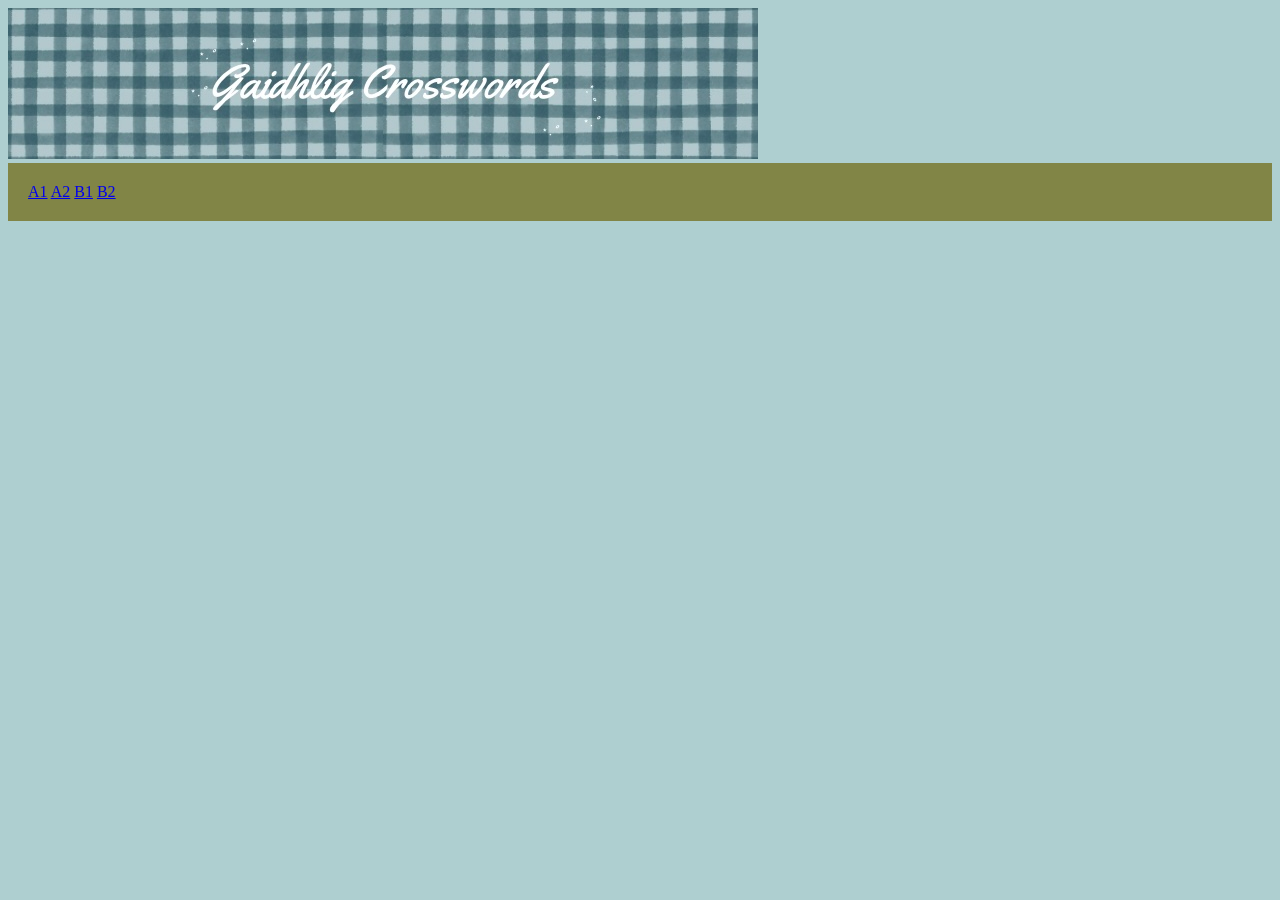
==== index.html @ 2fbcbe30 "Skelton draft of pages + start of design" ====
<!DOCTYPE html>
<html>
    <head>
        <link rel="stylesheet" href="style.css">
        <title>Home</title>
    </head>
    <body>
        <div class="header">
            <img src="Assets/headerImg.jpg">
        </div>

        <div class="navBar">
            <a href="CREF pages/a1.html">A1</a>
            <a href="CREF pages/a2.html">A2</a>
            <a href="CREF pages/b1.html">B1</a>
            <a href="CREF pages/b2.html">B2</a>
        </div>

        <div>
            <p></p>
        </div>

        <div class="demo">

        </div>

    </body>
</html>
---- style.css ----
body {
    background-color: #AECFD0 ;
}

.header{
    width: fit-content;
    max-width: 100%;
}

.navBar{
    background-color: #818546;
    padding: 20px;
}
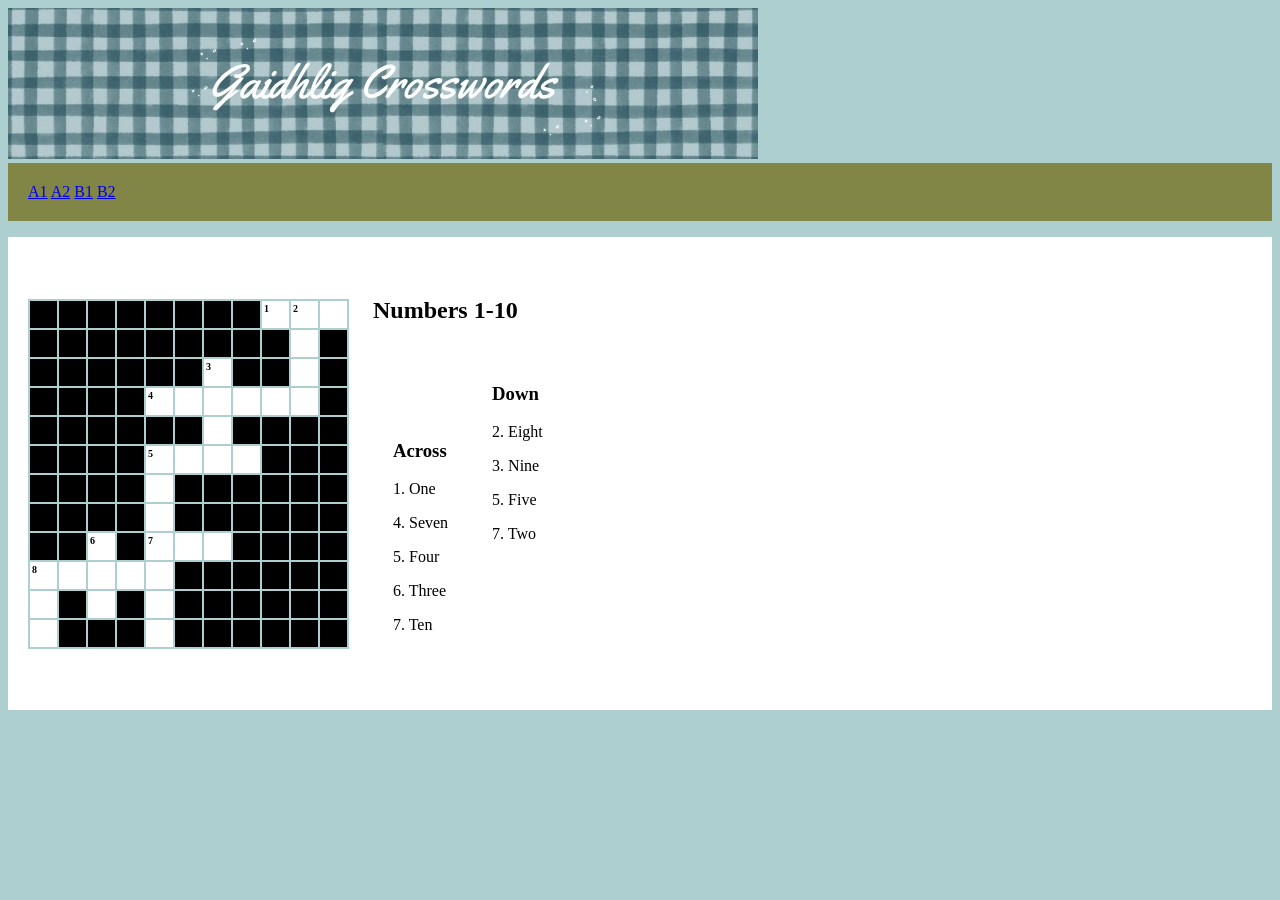
==== commit a6e7eca9: "add demo, amended nav bug" ====
--- a/index.html
+++ b/index.html
@@ -2,6 +2,7 @@
 <html>
     <head>
         <link rel="stylesheet" href="style.css">
+        <script src="script.js"></script>
         <title>Home</title>
     </head>
     <body>
@@ -21,7 +22,198 @@
         </div>
 
         <div class="demo">
-
+            <table id="board">
+                
+               
+                <tr>
+                    <th class="black"></th>
+                    <th class="black"></th>
+                    <th class="black"></th>
+                    <th class="black"></th>
+                    <th class="black"></th>
+                    <th class="black"></th>
+                    <th class="black"></th>
+                    <th class="black"></th>
+                    <th class="white"><span>1</span></th>
+                    <th class="white"><span>2</span></th>
+                    <th class="white"></th>
+                </tr>
+               
+                <tr>
+                    <th class="black"></th>
+                    <th class="black"></th>
+                    <th class="black"></th>
+                    <th class="black"></th>
+                    <th class="black"></th>
+                    <th class="black"></th>
+                    <th class="black"></th>
+                    <th class="black"></th>
+                    <th class="black"></th>
+                    <th class="white"></th>
+                    <th class="black"></th>
+                </tr>
+              
+                <tr>
+                    <th class="black"></th>
+                    <th class="black"></th>
+                    <th class="black"></th>
+                    <th class="black"></th>
+                    <th class="black"></th>
+                    <th class="black"></th>
+                    <th class="white"><span>3</span></th>
+                    <th class="black"></th>
+                    <th class="black"></th>
+                    <th class="white"></th>
+                    <th class="black"></th>
+                </tr>
+          
+                <tr>
+                    <th class="black"></th>
+                    <th class="black"></th>
+                    <th class="black"></th>
+                    <th class="black"></th>
+                    <th class="white"><span>4</span></th>
+                    <th class="white"></th>
+                    <th class="white"></th>
+                    <th class="white"></th>
+                    <th class="white"></th>
+                    <th class="white"></th>
+                    <th class="black"></th>
+                </tr>
+             
+                <tr>
+                    <th class="black"></th>
+                    <th class="black"></th>
+                    <th class="black"></th>
+                    <th class="black"></th>
+                    <th class="black"></th>
+                    <th class="black"></th>
+                    <th class="white"></th>
+                    <th class="black"></th>
+                    <th class="black"></th>
+                    <th class="black"></th>
+                    <th class="black"></th>
+                </tr>
+                
+                <tr>
+                    <th class="black"></th>
+                    <th class="black"></th>
+                    <th class="black"></th>
+                    <th class="black"></th>
+                    <th class="white"><span>5</span></th>
+                    <th class="white"></th>
+                    <th class="white"></th>
+                    <th class="white"></th>
+                    <th class="black"></th>
+                    <th class="black"></th>
+                    <th class="black"></th>
+                </tr>
+                
+                <tr>
+                    <th class="black"></th>
+                    <th class="black"></th>
+                    <th class="black"></th>
+                    <th class="black"></th>
+                    <th class="white"></th>
+                    <th class="black"></th>
+                    <th class="black"></th>
+                    <th class="black"></th>
+                    <th class="black"></th>
+                    <th class="black"></th>
+                    <th class="black"></th>
+                </tr>
+               
+                <tr>
+                    <th class="black"></th>
+                    <th class="black"></th>
+                    <th class="black"></th>
+                    <th class="black"></th>
+                    <th class="white"></th>
+                    <th class="black"></th>
+                    <th class="black"></th>
+                    <th class="black"></th>
+                    <th class="black"></th>
+                    <th class="black"></th>
+                    <th class="black"></th>
+                </tr>
+                
+                <tr>
+                    <th class="black"></th>
+                    <th class="black"></th>
+                    <th class="white"><span>6</span></th>
+                    <th class="black"></th>
+                    <th class="white"><span>7</span></th>
+                    <th class="white"></th>
+                    <th class="white"></th>
+                    <th class="black"></th>
+                    <th class="black"></th>
+                    <th class="black"></th>
+                    <th class="black"></th>
+                </tr>
+                
+                <tr>
+                    <th class="white"><span>8</span></th>
+                    <th class="white"></th>
+                    <th class="white"></th>
+                    <th class="white"></th>
+                    <th class="white"></th>
+                    <th class="black"></th>
+                    <th class="black"></th>
+                    <th class="black"></th>
+                    <th class="black"></th>
+                    <th class="black"></th>
+                    <th class="black"></th>
+                </tr>
+            
+                <tr>
+                    <th class="white"></th>
+                    <th class="black"></th>
+                    <th class="white"></th>
+                    <th class="black"></th>
+                    <th class="white"></th>
+                    <th class="black"></th>
+                    <th class="black"></th>
+                    <th class="black"></th>
+                    <th class="black"></th>
+                    <th class="black"></th>
+                    <th class="black"></th>
+                </tr>
+                <tr>
+                    <th class="white"></th>
+                    <th class="black"></th>
+                    <th class="black"></th>
+                    <th class="black"></th>
+                    <th class="white"></th>
+                    <th class="black"></th>
+                    <th class="black"></th>
+                    <th class="black"></th>
+                    <th class="black"></th>
+                    <th class="black"></th>
+                    <th class="black"></th>
+                </tr>
+        
+            </table>
+            <div class="clues">
+                <h2> Numbers 1-10</h2>
+                <div class="across">
+                    <h3>Across</h3>
+                    <p>1. One</p>
+                    <p>4. Seven</p>
+                    <p>5. Four</p>
+                    <p>6. Three</p>
+                    <p>7. Ten</p>
+                </div>
+
+                <div class="down">
+                    <h3>Down</h3>
+                <p>2. Eight</p>
+                <p>3. Nine</p>
+                <p>5. Five</p>
+                <p>7. Two</p>
+                <p></p>
+                </div>
+            </div>
+            
         </div>
 
     </body>
--- a/style.css
+++ b/style.css
@@ -10,4 +10,50 @@
 .navBar{
     background-color: #818546;
     padding: 20px;
+}
+
+.demo {
+    background-color: white;
+    padding: 20px;
+}
+
+table{
+    background: #AECFD0;
+    display: inline-block;
+    vertical-align: middle;
+}
+th{
+    width: 25px;
+    height: 25px;
+    position: relative;
+}
+
+.black {
+    background-color: black;
+}
+
+.white {
+    background-color: white;
+}
+
+th span{
+    font-size: 10px;
+    position: absolute;
+    top: 2px;
+    left: 2px;
+}
+ 
+.white:hover{
+    background-color: #F7E9B2;
+}
+
+.clues, .across{
+    display: inline-block;
+    vertical-align: middle;
+    padding: 20px;
+}
+
+.down{
+    display: inline-block;
+    padding: 20px;
 }
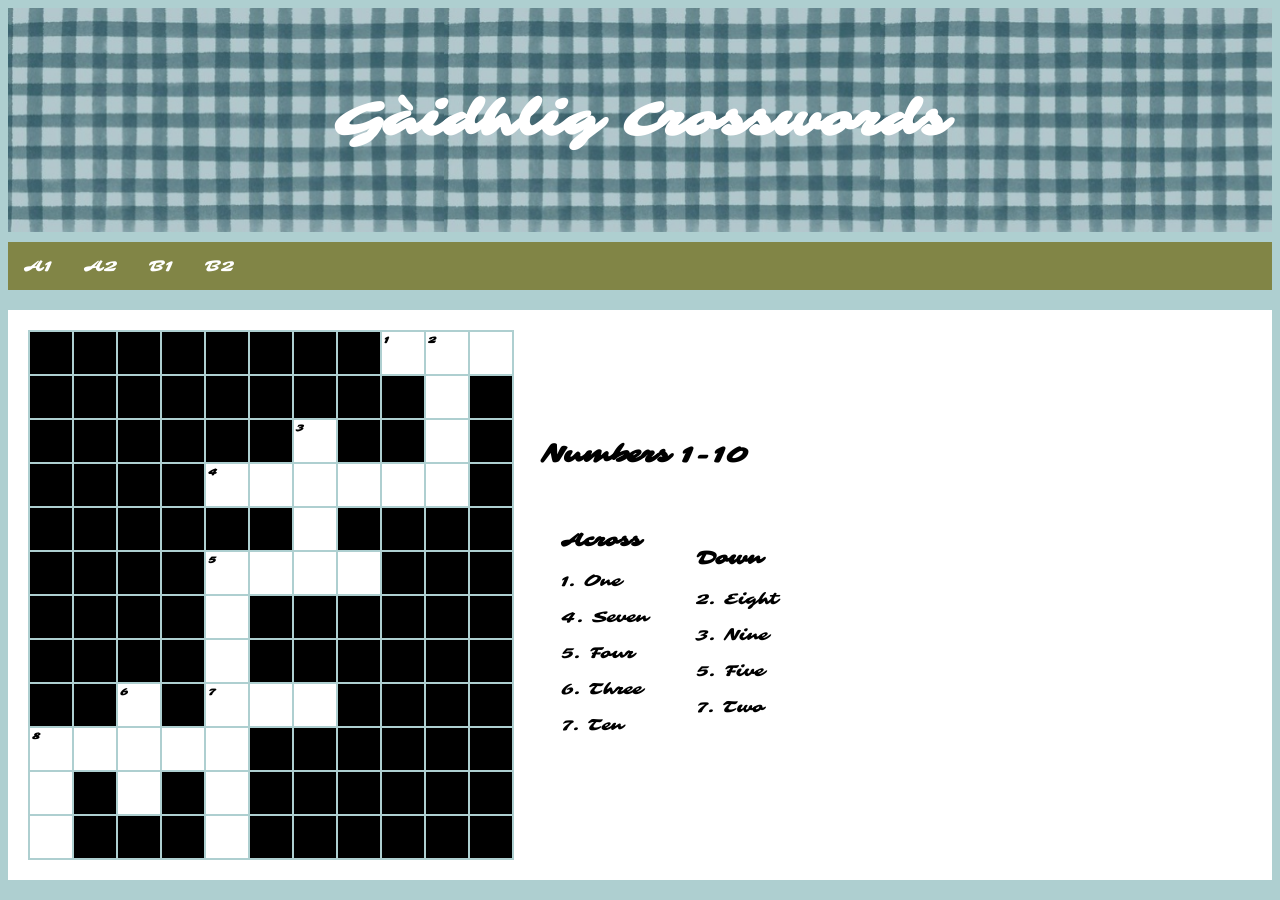
==== commit 162473a5: "fixed header, added CSS to other pages, added category buttons" ====
--- a/index.html
+++ b/index.html
@@ -2,19 +2,21 @@
 <html>
     <head>
         <link rel="stylesheet" href="style.css">
-        <script src="script.js"></script>
         <title>Home</title>
     </head>
     <body>
         <div class="header">
-            <img src="Assets/headerImg.jpg">
-        </div>
-
-        <div class="navBar">
-            <a href="CREF pages/a1.html">A1</a>
-            <a href="CREF pages/a2.html">A2</a>
-            <a href="CREF pages/b1.html">B1</a>
-            <a href="CREF pages/b2.html">B2</a>
+            <h1> Gàidhlig Crosswords</h1>
+        </div>
+
+        <div>
+            <ul class="navBar">
+                <li> <a href="a1.html">A1</a></li>
+                <li> <a href="a2.html">A2</a></li>
+                <li> <a href="b1.html">B1</a></li>
+                <li> <a href="b2.html">B2</a></li>
+            </ul>
+            
         </div>
 
         <div>
@@ -26,170 +28,170 @@
                 
                
                 <tr>
-                    <th class="black"></th>
-                    <th class="black"></th>
-                    <th class="black"></th>
-                    <th class="black"></th>
-                    <th class="black"></th>
-                    <th class="black"></th>
-                    <th class="black"></th>
-                    <th class="black"></th>
-                    <th class="white"><span>1</span></th>
-                    <th class="white"><span>2</span></th>
-                    <th class="white"></th>
+                    <th class="b"></th>
+                    <th class="b"></th>
+                    <th class="b"></th>
+                    <th class="b"></th>
+                    <th class="b"></th>
+                    <th class="b"></th>
+                    <th class="b"></th>
+                    <th class="b"></th>
+                    <th class="w"><span>1</span></th>
+                    <th class="w"><span>2</span></th>
+                    <th class="w"></th>
                 </tr>
                
                 <tr>
-                    <th class="black"></th>
-                    <th class="black"></th>
-                    <th class="black"></th>
-                    <th class="black"></th>
-                    <th class="black"></th>
-                    <th class="black"></th>
-                    <th class="black"></th>
-                    <th class="black"></th>
-                    <th class="black"></th>
-                    <th class="white"></th>
-                    <th class="black"></th>
+                    <th class="b"></th>
+                    <th class="b"></th>
+                    <th class="b"></th>
+                    <th class="b"></th>
+                    <th class="b"></th>
+                    <th class="b"></th>
+                    <th class="b"></th>
+                    <th class="b"></th>
+                    <th class="b"></th>
+                    <th class="w"></th>
+                    <th class="b"></th>
                 </tr>
               
                 <tr>
-                    <th class="black"></th>
-                    <th class="black"></th>
-                    <th class="black"></th>
-                    <th class="black"></th>
-                    <th class="black"></th>
-                    <th class="black"></th>
-                    <th class="white"><span>3</span></th>
-                    <th class="black"></th>
-                    <th class="black"></th>
-                    <th class="white"></th>
-                    <th class="black"></th>
+                    <th class="b"></th>
+                    <th class="b"></th>
+                    <th class="b"></th>
+                    <th class="b"></th>
+                    <th class="b"></th>
+                    <th class="b"></th>
+                    <th class="w"><span>3</span></th>
+                    <th class="b"></th>
+                    <th class="b"></th>
+                    <th class="w"></th>
+                    <th class="b"></th>
                 </tr>
           
                 <tr>
-                    <th class="black"></th>
-                    <th class="black"></th>
-                    <th class="black"></th>
-                    <th class="black"></th>
-                    <th class="white"><span>4</span></th>
-                    <th class="white"></th>
-                    <th class="white"></th>
-                    <th class="white"></th>
-                    <th class="white"></th>
-                    <th class="white"></th>
-                    <th class="black"></th>
+                    <th class="b"></th>
+                    <th class="b"></th>
+                    <th class="b"></th>
+                    <th class="b"></th>
+                    <th class="w"><span>4</span></th>
+                    <th class="w"></th>
+                    <th class="w"></th>
+                    <th class="w"></th>
+                    <th class="w"></th>
+                    <th class="w"></th>
+                    <th class="b"></th>
                 </tr>
              
                 <tr>
-                    <th class="black"></th>
-                    <th class="black"></th>
-                    <th class="black"></th>
-                    <th class="black"></th>
-                    <th class="black"></th>
-                    <th class="black"></th>
-                    <th class="white"></th>
-                    <th class="black"></th>
-                    <th class="black"></th>
-                    <th class="black"></th>
-                    <th class="black"></th>
-                </tr>
-                
-                <tr>
-                    <th class="black"></th>
-                    <th class="black"></th>
-                    <th class="black"></th>
-                    <th class="black"></th>
-                    <th class="white"><span>5</span></th>
-                    <th class="white"></th>
-                    <th class="white"></th>
-                    <th class="white"></th>
-                    <th class="black"></th>
-                    <th class="black"></th>
-                    <th class="black"></th>
-                </tr>
-                
-                <tr>
-                    <th class="black"></th>
-                    <th class="black"></th>
-                    <th class="black"></th>
-                    <th class="black"></th>
-                    <th class="white"></th>
-                    <th class="black"></th>
-                    <th class="black"></th>
-                    <th class="black"></th>
-                    <th class="black"></th>
-                    <th class="black"></th>
-                    <th class="black"></th>
+                    <th class="b"></th>
+                    <th class="b"></th>
+                    <th class="b"></th>
+                    <th class="b"></th>
+                    <th class="b"></th>
+                    <th class="b"></th>
+                    <th class="w"></th>
+                    <th class="b"></th>
+                    <th class="b"></th>
+                    <th class="b"></th>
+                    <th class="b"></th>
+                </tr>
+                
+                <tr>
+                    <th class="b"></th>
+                    <th class="b"></th>
+                    <th class="b"></th>
+                    <th class="b"></th>
+                    <th class="w"><span>5</span></th>
+                    <th class="w"></th>
+                    <th class="w"></th>
+                    <th class="w"></th>
+                    <th class="b"></th>
+                    <th class="b"></th>
+                    <th class="b"></th>
+                </tr>
+                
+                <tr>
+                    <th class="b"></th>
+                    <th class="b"></th>
+                    <th class="b"></th>
+                    <th class="b"></th>
+                    <th class="w"></th>
+                    <th class="b"></th>
+                    <th class="b"></th>
+                    <th class="b"></th>
+                    <th class="b"></th>
+                    <th class="b"></th>
+                    <th class="b"></th>
                 </tr>
                
                 <tr>
-                    <th class="black"></th>
-                    <th class="black"></th>
-                    <th class="black"></th>
-                    <th class="black"></th>
-                    <th class="white"></th>
-                    <th class="black"></th>
-                    <th class="black"></th>
-                    <th class="black"></th>
-                    <th class="black"></th>
-                    <th class="black"></th>
-                    <th class="black"></th>
-                </tr>
-                
-                <tr>
-                    <th class="black"></th>
-                    <th class="black"></th>
-                    <th class="white"><span>6</span></th>
-                    <th class="black"></th>
-                    <th class="white"><span>7</span></th>
-                    <th class="white"></th>
-                    <th class="white"></th>
-                    <th class="black"></th>
-                    <th class="black"></th>
-                    <th class="black"></th>
-                    <th class="black"></th>
-                </tr>
-                
-                <tr>
-                    <th class="white"><span>8</span></th>
-                    <th class="white"></th>
-                    <th class="white"></th>
-                    <th class="white"></th>
-                    <th class="white"></th>
-                    <th class="black"></th>
-                    <th class="black"></th>
-                    <th class="black"></th>
-                    <th class="black"></th>
-                    <th class="black"></th>
-                    <th class="black"></th>
+                    <th class="b"></th>
+                    <th class="b"></th>
+                    <th class="b"></th>
+                    <th class="b"></th>
+                    <th class="w"></th>
+                    <th class="b"></th>
+                    <th class="b"></th>
+                    <th class="b"></th>
+                    <th class="b"></th>
+                    <th class="b"></th>
+                    <th class="b"></th>
+                </tr>
+                
+                <tr>
+                    <th class="b"></th>
+                    <th class="b"></th>
+                    <th class="w"><span>6</span></th>
+                    <th class="b"></th>
+                    <th class="w"><span>7</span></th>
+                    <th class="w"></th>
+                    <th class="w"></th>
+                    <th class="b"></th>
+                    <th class="b"></th>
+                    <th class="b"></th>
+                    <th class="b"></th>
+                </tr>
+                
+                <tr>
+                    <th class="w"><span>8</span></th>
+                    <th class="w"></th>
+                    <th class="w"></th>
+                    <th class="w"></th>
+                    <th class="w"></th>
+                    <th class="b"></th>
+                    <th class="b"></th>
+                    <th class="b"></th>
+                    <th class="b"></th>
+                    <th class="b"></th>
+                    <th class="b"></th>
                 </tr>
             
                 <tr>
-                    <th class="white"></th>
-                    <th class="black"></th>
-                    <th class="white"></th>
-                    <th class="black"></th>
-                    <th class="white"></th>
-                    <th class="black"></th>
-                    <th class="black"></th>
-                    <th class="black"></th>
-                    <th class="black"></th>
-                    <th class="black"></th>
-                    <th class="black"></th>
-                </tr>
-                <tr>
-                    <th class="white"></th>
-                    <th class="black"></th>
-                    <th class="black"></th>
-                    <th class="black"></th>
-                    <th class="white"></th>
-                    <th class="black"></th>
-                    <th class="black"></th>
-                    <th class="black"></th>
-                    <th class="black"></th>
-                    <th class="black"></th>
-                    <th class="black"></th>
+                    <th class="w"></th>
+                    <th class="b"></th>
+                    <th class="w"></th>
+                    <th class="b"></th>
+                    <th class="w"></th>
+                    <th class="b"></th>
+                    <th class="b"></th>
+                    <th class="b"></th>
+                    <th class="b"></th>
+                    <th class="b"></th>
+                    <th class="b"></th>
+                </tr>
+                <tr>
+                    <th class="w"></th>
+                    <th class="b"></th>
+                    <th class="b"></th>
+                    <th class="b"></th>
+                    <th class="w"></th>
+                    <th class="b"></th>
+                    <th class="b"></th>
+                    <th class="b"></th>
+                    <th class="b"></th>
+                    <th class="b"></th>
+                    <th class="b"></th>
                 </tr>
         
             </table>
@@ -216,5 +218,6 @@
             
         </div>
 
+        <script src="script.js"></script>
     </body>
 </html>
--- a/style.css
+++ b/style.css
@@ -1,15 +1,51 @@
+@import url('https://fonts.googleapis.com/css?family=Sarina');
+
 body {
     background-color: #AECFD0 ;
+    font-family: 'Sarina';
 }
 
 .header{
-    width: fit-content;
-    max-width: 100%;
+    background-image: url('Assets/header.png');
+    background-repeat: no-repeat;
+    background-size: cover;
+    padding: 50px;
 }
 
-.navBar{
+h1{
+    color: white;
+    font-family: 'Sarina';
+    font-size: 48px;
+    text-align: center;
+}
+
+ul{
+    list-style-type: none;
+    margin-left: 0px;
+    margin-right: 0px;
+    margin-top: 10px ;
+    margin-bottom: 20px;
+    padding: 0;
+    overflow: hidden;
     background-color: #818546;
-    padding: 20px;
+    display: flex;
+    text-align: center;
+}
+
+ul li {
+    float: middle;
+}
+
+ul li a {
+    display:block;
+    color: white;
+    text-align: center;
+    padding: 14px 16px;
+    text-decoration: none;
+}
+
+ul li a:hover {
+    background-color: #55582c;
 }
 
 .demo {
@@ -23,16 +59,17 @@
     vertical-align: middle;
 }
 th{
-    width: 25px;
-    height: 25px;
+    width: 40px;
+    height: 40px;
     position: relative;
+    
 }
 
-.black {
+.b {
     background-color: black;
 }
 
-.white {
+.w {
     background-color: white;
 }
 
@@ -47,13 +84,28 @@
     background-color: #F7E9B2;
 }
 
-.clues, .across{
+.clues, .across, .down{
     display: inline-block;
     vertical-align: middle;
     padding: 20px;
 }
 
-.down{
+.catagory{
+    background-color:#F49625;
+    color: white; 
+    border: none;
+    padding: 50px;
+    text-align: center;
+    text-decoration: none;
     display: inline-block;
-    padding: 20px;
+    cursor: pointer;
+    border-radius: 8px;
+    margin: 50px;
+    font-size: 30px;
+
+}
+
+.buttons{
+    position: relative;
+
 }
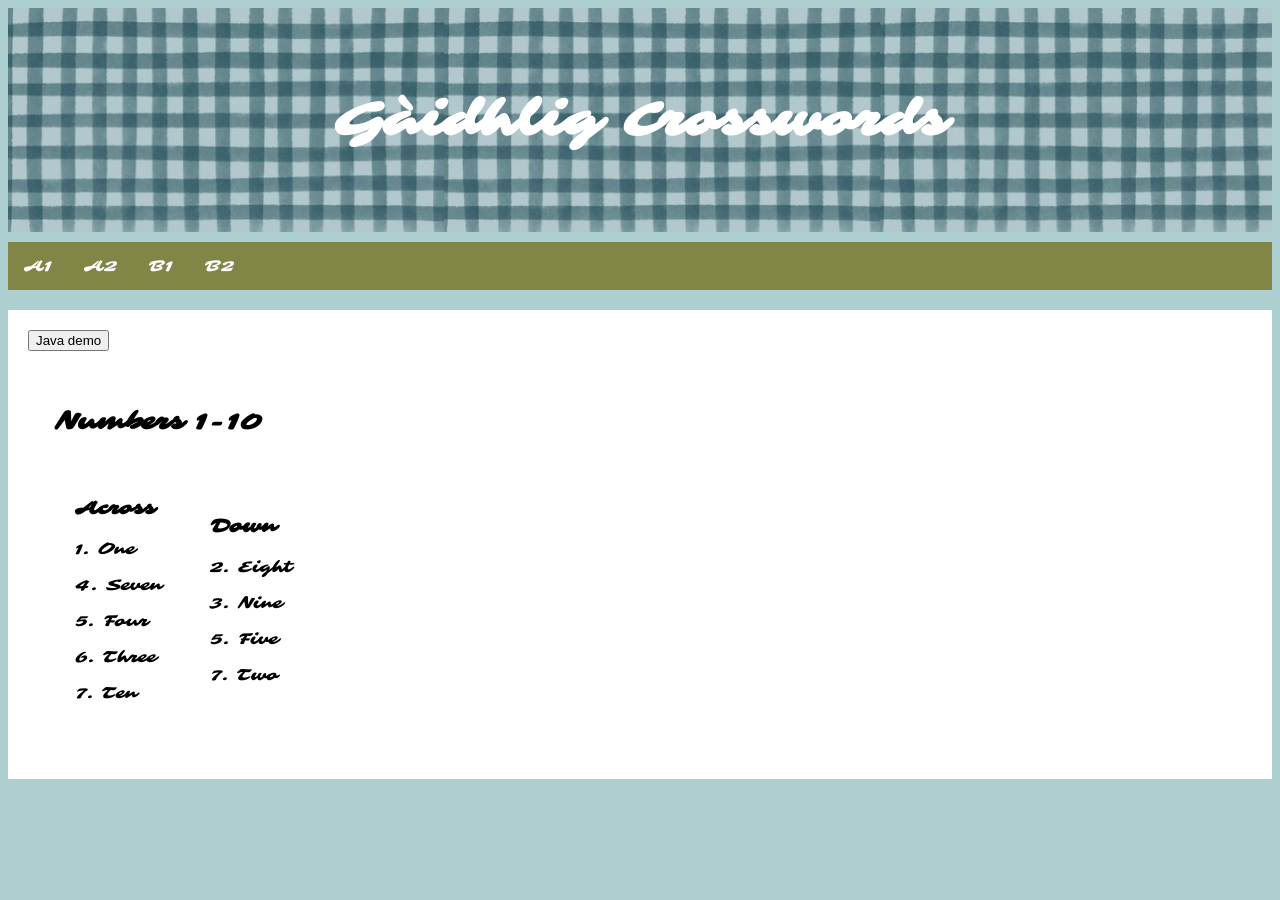
==== commit 82bd3309: "Changed the crossword table to a function instead of markup" ====
--- a/index.html
+++ b/index.html
@@ -24,177 +24,11 @@
         </div>
 
         <div class="demo">
-            <table id="board">
-                
-               
-                <tr>
-                    <th class="b"></th>
-                    <th class="b"></th>
-                    <th class="b"></th>
-                    <th class="b"></th>
-                    <th class="b"></th>
-                    <th class="b"></th>
-                    <th class="b"></th>
-                    <th class="b"></th>
-                    <th class="w"><span>1</span></th>
-                    <th class="w"><span>2</span></th>
-                    <th class="w"></th>
-                </tr>
-               
-                <tr>
-                    <th class="b"></th>
-                    <th class="b"></th>
-                    <th class="b"></th>
-                    <th class="b"></th>
-                    <th class="b"></th>
-                    <th class="b"></th>
-                    <th class="b"></th>
-                    <th class="b"></th>
-                    <th class="b"></th>
-                    <th class="w"></th>
-                    <th class="b"></th>
-                </tr>
-              
-                <tr>
-                    <th class="b"></th>
-                    <th class="b"></th>
-                    <th class="b"></th>
-                    <th class="b"></th>
-                    <th class="b"></th>
-                    <th class="b"></th>
-                    <th class="w"><span>3</span></th>
-                    <th class="b"></th>
-                    <th class="b"></th>
-                    <th class="w"></th>
-                    <th class="b"></th>
-                </tr>
-          
-                <tr>
-                    <th class="b"></th>
-                    <th class="b"></th>
-                    <th class="b"></th>
-                    <th class="b"></th>
-                    <th class="w"><span>4</span></th>
-                    <th class="w"></th>
-                    <th class="w"></th>
-                    <th class="w"></th>
-                    <th class="w"></th>
-                    <th class="w"></th>
-                    <th class="b"></th>
-                </tr>
-             
-                <tr>
-                    <th class="b"></th>
-                    <th class="b"></th>
-                    <th class="b"></th>
-                    <th class="b"></th>
-                    <th class="b"></th>
-                    <th class="b"></th>
-                    <th class="w"></th>
-                    <th class="b"></th>
-                    <th class="b"></th>
-                    <th class="b"></th>
-                    <th class="b"></th>
-                </tr>
-                
-                <tr>
-                    <th class="b"></th>
-                    <th class="b"></th>
-                    <th class="b"></th>
-                    <th class="b"></th>
-                    <th class="w"><span>5</span></th>
-                    <th class="w"></th>
-                    <th class="w"></th>
-                    <th class="w"></th>
-                    <th class="b"></th>
-                    <th class="b"></th>
-                    <th class="b"></th>
-                </tr>
-                
-                <tr>
-                    <th class="b"></th>
-                    <th class="b"></th>
-                    <th class="b"></th>
-                    <th class="b"></th>
-                    <th class="w"></th>
-                    <th class="b"></th>
-                    <th class="b"></th>
-                    <th class="b"></th>
-                    <th class="b"></th>
-                    <th class="b"></th>
-                    <th class="b"></th>
-                </tr>
-               
-                <tr>
-                    <th class="b"></th>
-                    <th class="b"></th>
-                    <th class="b"></th>
-                    <th class="b"></th>
-                    <th class="w"></th>
-                    <th class="b"></th>
-                    <th class="b"></th>
-                    <th class="b"></th>
-                    <th class="b"></th>
-                    <th class="b"></th>
-                    <th class="b"></th>
-                </tr>
-                
-                <tr>
-                    <th class="b"></th>
-                    <th class="b"></th>
-                    <th class="w"><span>6</span></th>
-                    <th class="b"></th>
-                    <th class="w"><span>7</span></th>
-                    <th class="w"></th>
-                    <th class="w"></th>
-                    <th class="b"></th>
-                    <th class="b"></th>
-                    <th class="b"></th>
-                    <th class="b"></th>
-                </tr>
-                
-                <tr>
-                    <th class="w"><span>8</span></th>
-                    <th class="w"></th>
-                    <th class="w"></th>
-                    <th class="w"></th>
-                    <th class="w"></th>
-                    <th class="b"></th>
-                    <th class="b"></th>
-                    <th class="b"></th>
-                    <th class="b"></th>
-                    <th class="b"></th>
-                    <th class="b"></th>
-                </tr>
-            
-                <tr>
-                    <th class="w"></th>
-                    <th class="b"></th>
-                    <th class="w"></th>
-                    <th class="b"></th>
-                    <th class="w"></th>
-                    <th class="b"></th>
-                    <th class="b"></th>
-                    <th class="b"></th>
-                    <th class="b"></th>
-                    <th class="b"></th>
-                    <th class="b"></th>
-                </tr>
-                <tr>
-                    <th class="w"></th>
-                    <th class="b"></th>
-                    <th class="b"></th>
-                    <th class="b"></th>
-                    <th class="w"></th>
-                    <th class="b"></th>
-                    <th class="b"></th>
-                    <th class="b"></th>
-                    <th class="b"></th>
-                    <th class="b"></th>
-                    <th class="b"></th>
-                </tr>
-        
-            </table>
+
+            <button onclick="createFrameBoxes(numberValues)">Java demo</button>
+            <p id='demo'></p>
+
+            <table id="board"> </table>
             <div class="clues">
                 <h2> Numbers 1-10</h2>
                 <div class="across">
--- a/style.css
+++ b/style.css
@@ -58,11 +58,10 @@
     display: inline-block;
     vertical-align: middle;
 }
-th{
+td{
     width: 40px;
     height: 40px;
     position: relative;
-    
 }
 
 .b {
@@ -73,7 +72,7 @@
     background-color: white;
 }
 
-th span{
+td span{
     font-size: 10px;
     position: absolute;
     top: 2px;
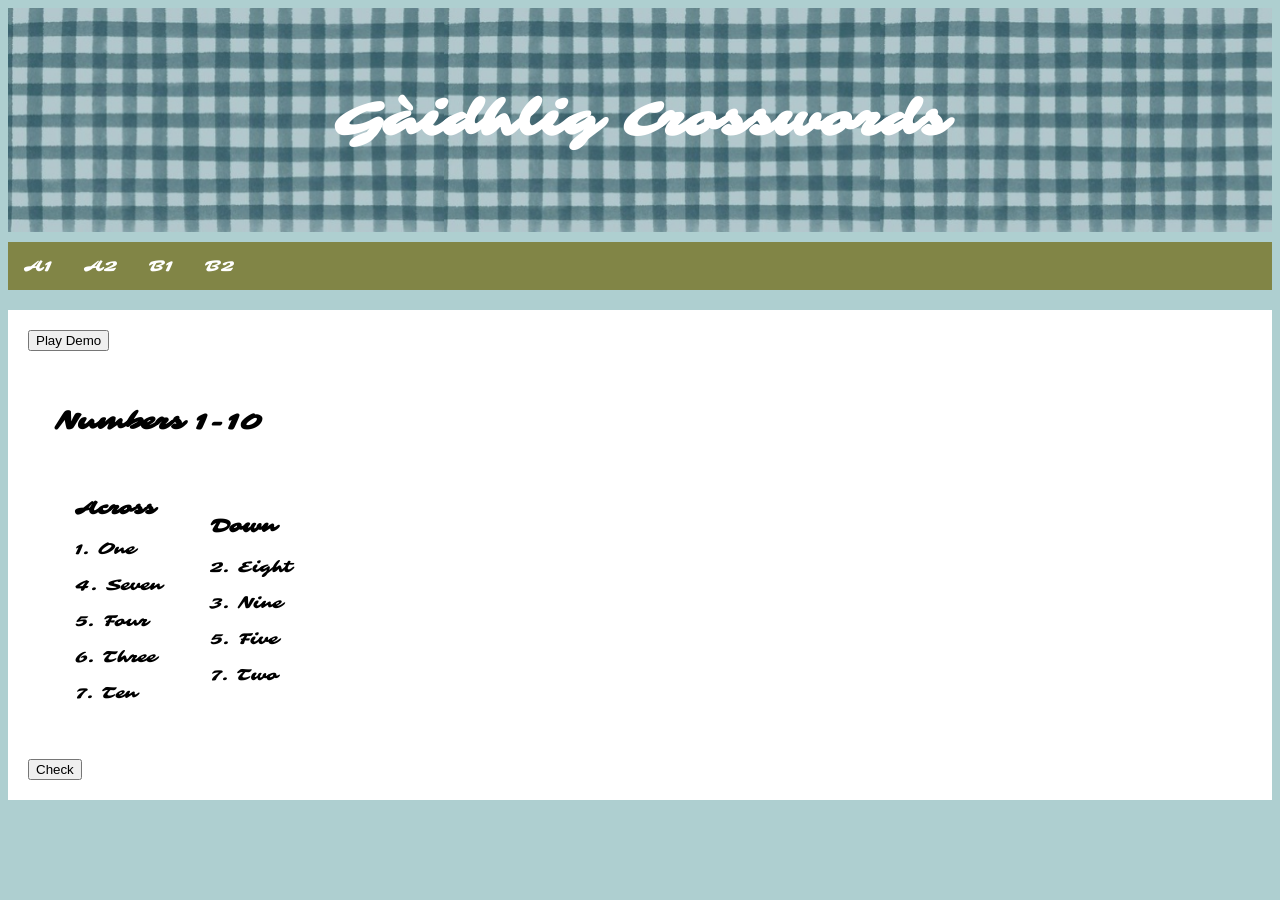
==== commit 730d9d41: "added more feature to the demo crossword" ====
--- a/index.html
+++ b/index.html
@@ -19,15 +19,11 @@
             
         </div>
 
-        <div>
-            <p></p>
-        </div>
-
         <div class="demo">
-
-            <button onclick="createFrameBoxes(numberValues)">Java demo</button>
-            <p id='demo'></p>
-
+            
+            <button onclick="createFrameBoxes(numberValues)">Play Demo</button>
+            <p id="demo"></p>
+            
             <table id="board"> </table>
             <div class="clues">
                 <h2> Numbers 1-10</h2>
@@ -49,6 +45,10 @@
                 <p></p>
                 </div>
             </div>
+
+            <div>
+                <button onclick="checkAnswer();"> Check </button>
+            </div>
             
         </div>
 
--- a/style.css
+++ b/style.css
@@ -64,6 +64,22 @@
     position: relative;
 }
 
+input{
+    width: 40px;
+    height: 40px;
+    position: relative;
+    border: white;
+    font-size: 25px;
+    font-family: 'Sarina';
+    text-align: center;
+}
+
+td span{
+    font-size: 10px;
+    position: absolute;
+    top: 2px;
+    left: 2px;
+}
 .b {
     background-color: black;
 }
@@ -72,12 +88,7 @@
     background-color: white;
 }
 
-td span{
-    font-size: 10px;
-    position: absolute;
-    top: 2px;
-    left: 2px;
-}
+
  
 .white:hover{
     background-color: #F7E9B2;
@@ -89,7 +100,7 @@
     padding: 20px;
 }
 
-.catagory{
+.category{
     background-color:#F49625;
     color: white; 
     border: none;
@@ -104,7 +115,7 @@
 
 }
 
-.buttons{
-    position: relative;
-
+.disappearingButton{
+    opacity: 0;
+    visibility: hidden;
 }
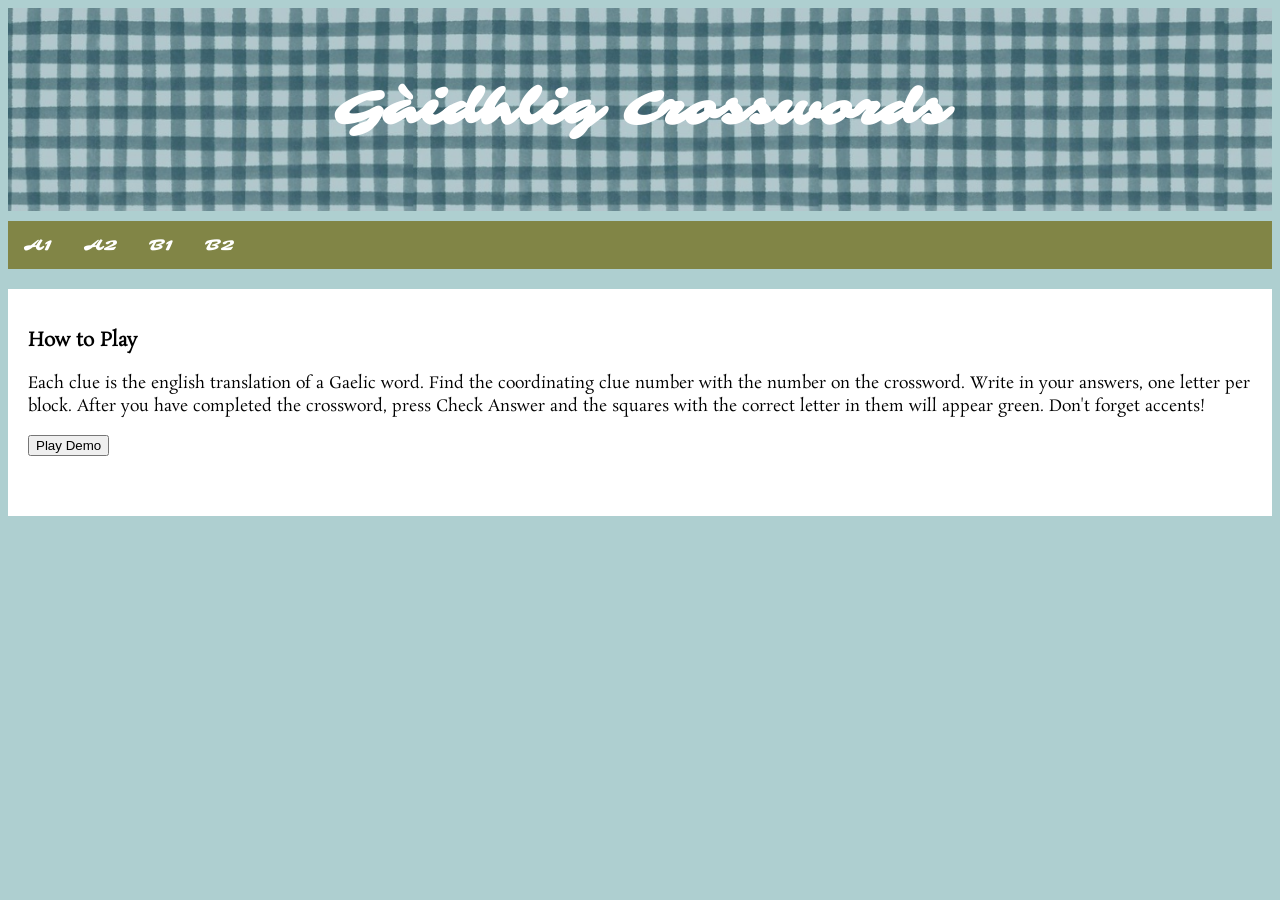
==== commit 050a9feb: "Small design alterations" ====
--- a/index.html
+++ b/index.html
@@ -6,7 +6,7 @@
     </head>
     <body>
         <div class="header">
-            <h1> Gàidhlig Crosswords</h1>
+            <h1> <a href="index.html">Gàidhlig Crosswords</a></h1>
         </div>
 
         <div>
@@ -20,14 +20,21 @@
         </div>
 
         <div class="demo">
+
+            <h3>How to Play</h3>
+            <p>Each clue is the english translation of a Gaelic word. 
+                Find the coordinating clue number with the number on the crossword. 
+                Write in your answers, one letter per block. After you have completed the crossword, 
+                press Check Answer and the squares with the correct letter in them will appear green.
+                Don't forget accents! </p>
             
-            <button onclick="createFrameBoxes(numberValues)">Play Demo</button>
+            <button onclick="createFrameBoxes(numberValues);changeDisplay();" id="playButton">Play Demo</button>
             <p id="demo"></p>
             
             <table id="board"> </table>
-            <div class="clues">
+            <div id="clues">
                 <h2> Numbers 1-10</h2>
-                <div class="across">
+                <div id="across">
                     <h3>Across</h3>
                     <p>1. One</p>
                     <p>4. Seven</p>
@@ -36,7 +43,7 @@
                     <p>7. Ten</p>
                 </div>
 
-                <div class="down">
+                <div id="down">
                     <h3>Down</h3>
                 <p>2. Eight</p>
                 <p>3. Nine</p>
@@ -46,8 +53,8 @@
                 </div>
             </div>
 
-            <div>
-                <button onclick="checkAnswer();"> Check </button>
+            <div id="checkButton">
+                <button onclick="checkAnswer();"> Check Answer </button>
             </div>
             
         </div>
--- a/style.css
+++ b/style.css
@@ -1,8 +1,9 @@
 @import url('https://fonts.googleapis.com/css?family=Sarina');
+@import url("https://fonts.googleapis.com/css2?family=Rosarivo");
 
 body {
     background-color: #AECFD0 ;
-    font-family: 'Sarina';
+    font-family: 'Rosarivo';
 }
 
 .header{
@@ -12,11 +13,15 @@
     padding: 50px;
 }
 
-h1{
+h1 {
+    text-align: center;
+}
+
+h1 a{
     color: white;
     font-family: 'Sarina';
     font-size: 48px;
-    text-align: center;
+    text-decoration: none;
 }
 
 ul{
@@ -34,6 +39,7 @@
 
 ul li {
     float: middle;
+    text-align: center;
 }
 
 ul li a {
@@ -42,6 +48,7 @@
     text-align: center;
     padding: 14px 16px;
     text-decoration: none;
+    font-family: "Sarina";
 }
 
 ul li a:hover {
@@ -70,7 +77,7 @@
     position: relative;
     border: white;
     font-size: 25px;
-    font-family: 'Sarina';
+    font-family: 'Rosarivo';
     text-align: center;
 }
 
@@ -88,19 +95,21 @@
     background-color: white;
 }
 
-
- 
 .white:hover{
     background-color: #F7E9B2;
 }
 
-.clues, .across, .down{
+.demo{
     display: inline-block;
+}
+
+#clues, #across, #down{
+    display: none;
     vertical-align: middle;
     padding: 20px;
 }
 
-.category{
+.catagory{
     background-color:#F49625;
     color: white; 
     border: none;
@@ -115,7 +124,15 @@
 
 }
 
-.disappearingButton{
-    opacity: 0;
-    visibility: hidden;
-}+#playButton{
+    display: inline-block;
+}
+
+#checkButton{
+    display: none;
+}
+
+.descriptions{
+    color: white;
+    text-align: center;
+}
